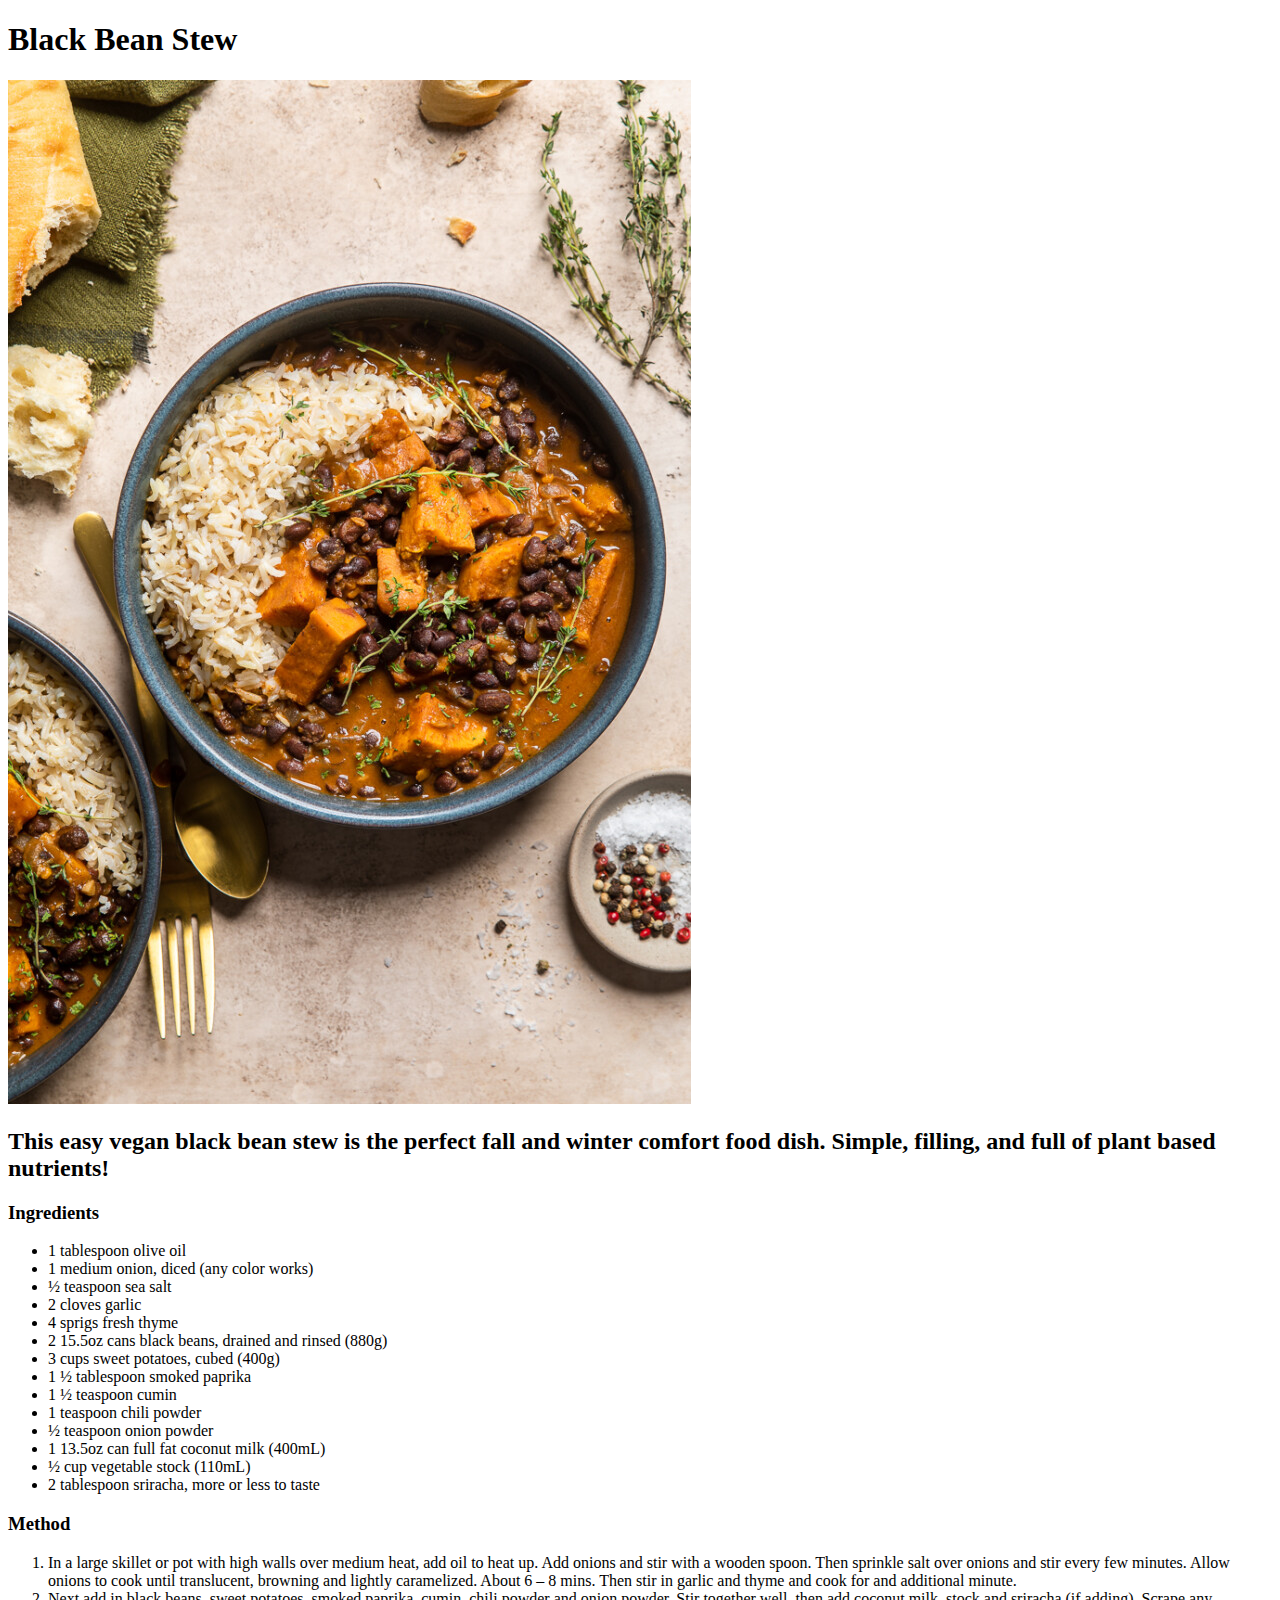
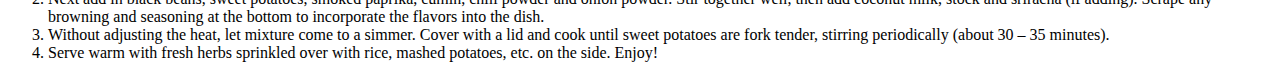
==== recipes/black-bean-stew.html @ 6537693f "added index.html, images/black-bean-stew.jpg, and recipes/black-bean-stew.html" ====
<!DOCTYPE html>
<html lang="en">
<head>
    <meta charset="UTF-8">
    <meta http-equiv="X-UA-Compatible" content="IE=edge">
    <meta name="viewport" content="width=device-width, initial-scale=1.0">
    <title>Document</title>
</head>
<body>
    <h1>Black Bean Stew</h1>
        <img src="../images/black-bean-stew.jpg" alt="Picture of Black Bean Stew">
    <h2>This easy vegan black bean stew is the perfect fall and winter comfort food dish. Simple, filling, and full of plant based nutrients!</h2>
    <h3>Ingredients</h3>
        <ul>
            <li>1 tablespoon olive oil</li>
            <li>1 medium onion, diced (any color works)</li>
            <li>½ teaspoon sea salt</li>
            <li>2 cloves garlic</li>
            <li>4 sprigs fresh thyme</li>
            <li>2 15.5oz cans black beans, drained and rinsed (880g)</li>
            <li>3 cups sweet potatoes, cubed (400g)</li>
            <li>1 ½ tablespoon smoked paprika</li>
            <li>1 ½ teaspoon cumin</li>
            <li>1 teaspoon chili powder</li>
            <li>½ teaspoon onion powder</li>
            <li> 1 13.5oz can full fat coconut milk (400mL)</li>
            <li>½ cup vegetable stock (110mL)</li>
            <li>2 tablespoon sriracha, more or less to taste</li>
        </ul>
    <h3>Method</h3>
        <ol>
            <li>In a large skillet or pot with high walls over medium heat, add oil to heat up. 
                Add onions and stir with a wooden spoon. Then sprinkle salt over onions and stir every few minutes. 
                Allow onions to cook until translucent, browning and lightly caramelized. About 6 – 8 mins. 
                Then stir in garlic and thyme and cook for and additional minute.</li>
            <li>Next add in black beans, sweet potatoes, smoked paprika, cumin, chili powder and onion powder. 
                Stir together well, then add coconut milk, stock and sriracha (if adding). 
                Scrape any browning and seasoning at the bottom to incorporate the flavors into the dish.</li>
            <li>Without adjusting the heat, let mixture come to a simmer. 
                Cover with a lid and cook until sweet potatoes are fork tender, stirring periodically (about 30 – 35 minutes).</li>
            <li>Serve warm with fresh herbs sprinkled over with rice, mashed potatoes, etc. on the side. Enjoy!</li>
        </ol>

</body>
</html>
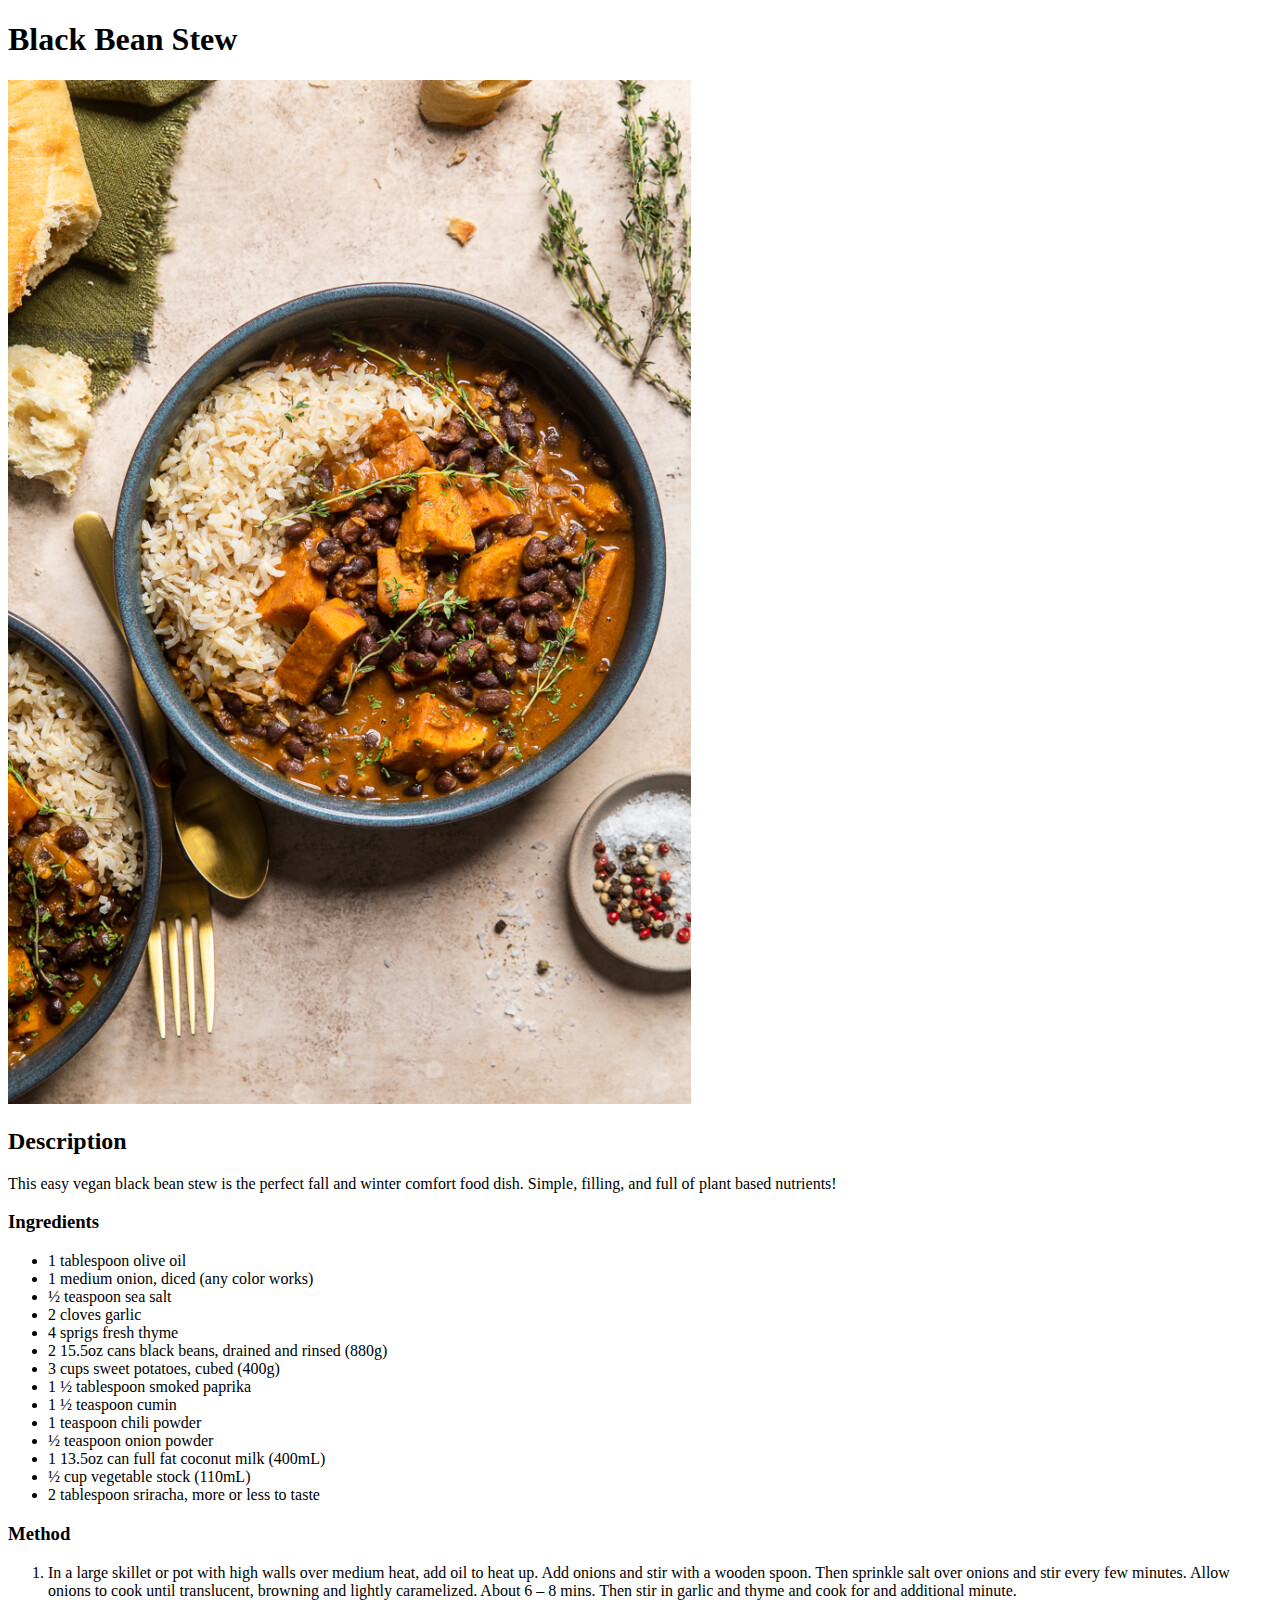
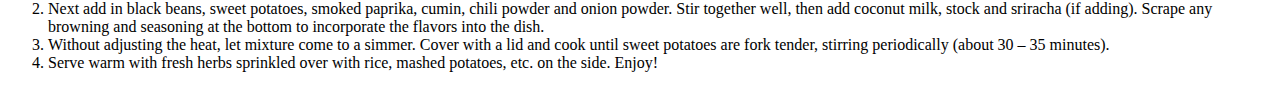
==== commit 5ecbc4d7: "added a description for each recipe" ====
--- a/recipes/black-bean-stew.html
+++ b/recipes/black-bean-stew.html
@@ -9,7 +9,8 @@
 <body>
     <h1>Black Bean Stew</h1>
         <img src="../images/black-bean-stew.jpg" alt="Picture of Black Bean Stew">
-    <h2>This easy vegan black bean stew is the perfect fall and winter comfort food dish. Simple, filling, and full of plant based nutrients!</h2>
+    <h2>Description</h2>
+        <p>This easy vegan black bean stew is the perfect fall and winter comfort food dish. Simple, filling, and full of plant based nutrients!</p>
     <h3>Ingredients</h3>
         <ul>
             <li>1 tablespoon olive oil</li>
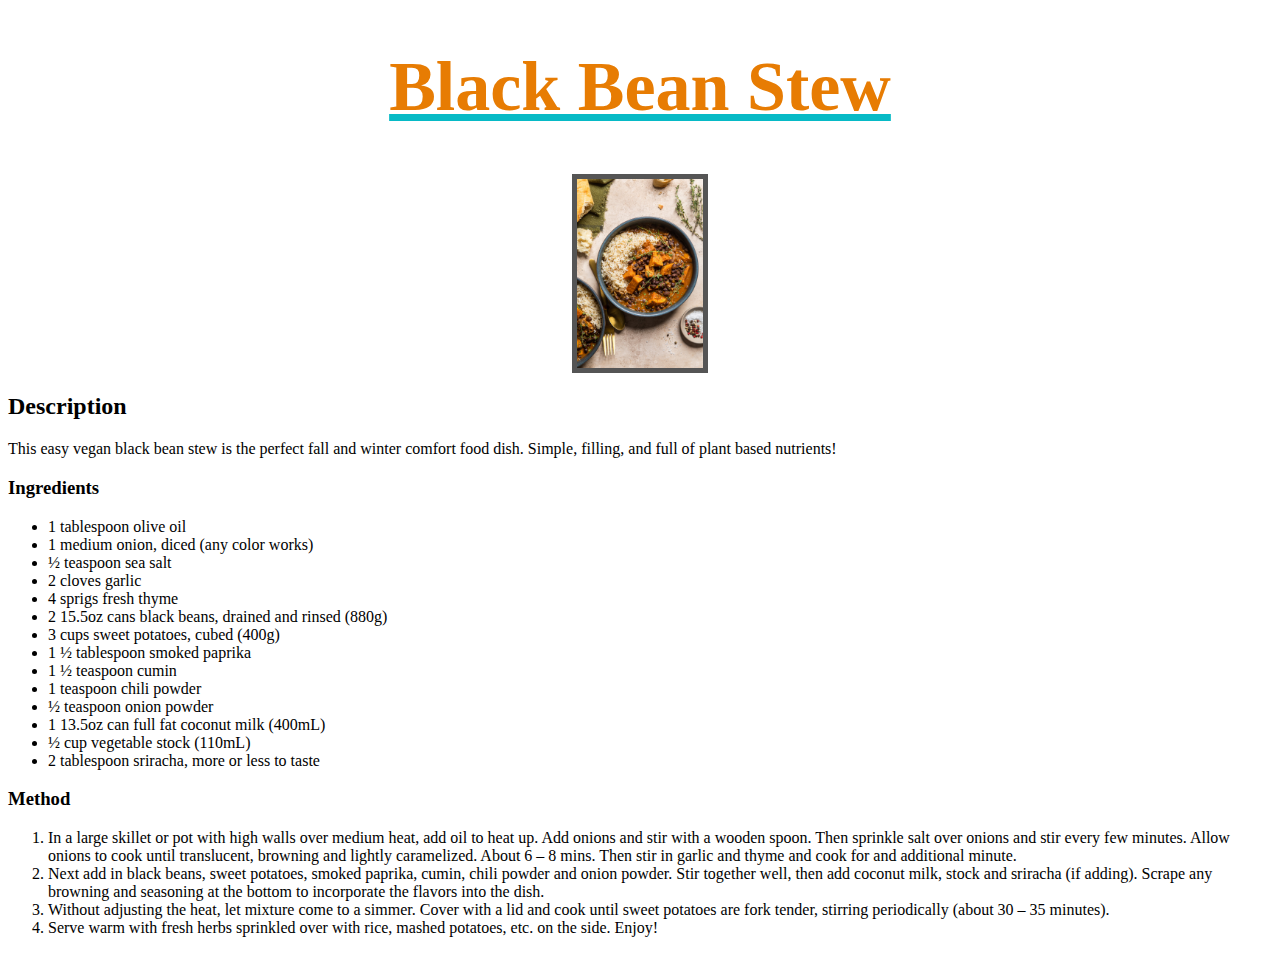
==== commit 808e144c: "All headline & image stylings" ====
--- a/recipes/black-bean-stew.html
+++ b/recipes/black-bean-stew.html
@@ -5,10 +5,11 @@
     <meta http-equiv="X-UA-Compatible" content="IE=edge">
     <meta name="viewport" content="width=device-width, initial-scale=1.0">
     <title>Document</title>
+    <link rel="stylesheet" href="../styles.css">
 </head>
 <body>
     <h1>Black Bean Stew</h1>
-        <img src="../images/black-bean-stew.jpg" alt="Picture of Black Bean Stew">
+        <img src="../images/black-bean-stew.jpg" alt="Picture of Black Bean Stew" class="beans">
     <h2>Description</h2>
         <p>This easy vegan black bean stew is the perfect fall and winter comfort food dish. Simple, filling, and full of plant based nutrients!</p>
     <h3>Ingredients</h3>
--- a/styles.css
+++ b/styles.css
@@ -0,0 +1,33 @@
+h1 {
+    color: #E77C03;
+    font-size: 70px;
+    text-align: center;
+    text-decoration-line: underline;
+    text-decoration-color:#07BAC6;
+}
+
+.list {
+    color: #07BAC6;
+    font-size: 22px;
+}
+
+.beans {
+    border: 5px solid #555;
+    width: 10%;
+    display: block;
+    margin: auto;
+}
+
+.scones {
+    border: 5px solid #555;
+    width: 15%;
+    display: block;
+    margin: auto;
+}
+
+.brownies {
+    border: 5px solid #555;
+    width: 20%;
+    display: block;
+    margin: auto;
+}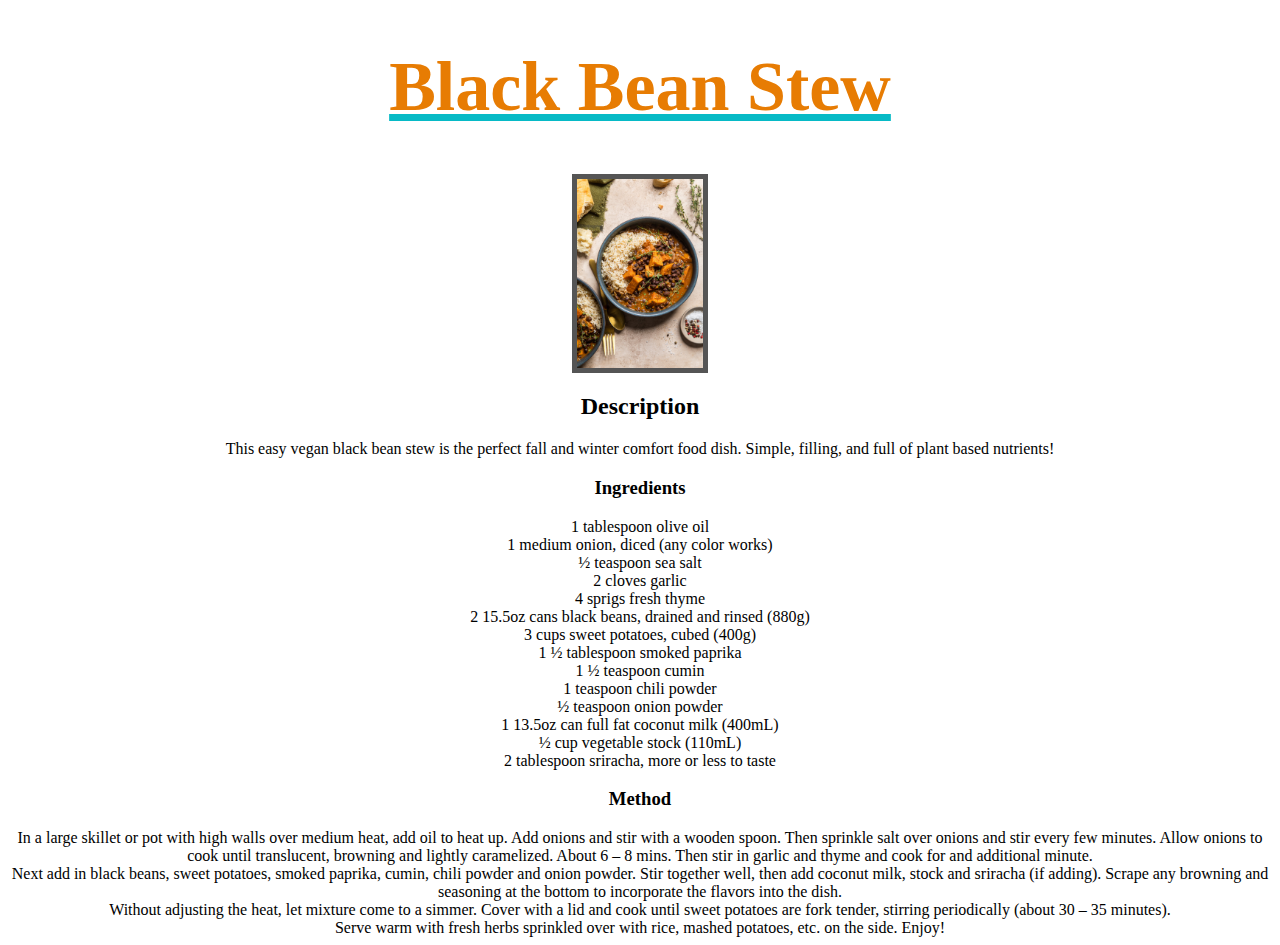
==== commit 45e16431: "Centre aligned everything" ====
--- a/recipes/black-bean-stew.html
+++ b/recipes/black-bean-stew.html
@@ -13,7 +13,7 @@
     <h2>Description</h2>
         <p>This easy vegan black bean stew is the perfect fall and winter comfort food dish. Simple, filling, and full of plant based nutrients!</p>
     <h3>Ingredients</h3>
-        <ul>
+        <div class="lists">
             <li>1 tablespoon olive oil</li>
             <li>1 medium onion, diced (any color works)</li>
             <li>½ teaspoon sea salt</li>
@@ -28,9 +28,9 @@
             <li> 1 13.5oz can full fat coconut milk (400mL)</li>
             <li>½ cup vegetable stock (110mL)</li>
             <li>2 tablespoon sriracha, more or less to taste</li>
-        </ul>
+        </div>
     <h3>Method</h3>
-        <ol>
+        <div class="lists">
             <li>In a large skillet or pot with high walls over medium heat, add oil to heat up. 
                 Add onions and stir with a wooden spoon. Then sprinkle salt over onions and stir every few minutes. 
                 Allow onions to cook until translucent, browning and lightly caramelized. About 6 – 8 mins. 
@@ -41,7 +41,7 @@
             <li>Without adjusting the heat, let mixture come to a simmer. 
                 Cover with a lid and cook until sweet potatoes are fork tender, stirring periodically (about 30 – 35 minutes).</li>
             <li>Serve warm with fresh herbs sprinkled over with rice, mashed potatoes, etc. on the side. Enjoy!</li>
-        </ol>
+        </div>
 
 </body>
 </html>--- a/styles.css
+++ b/styles.css
@@ -1,14 +1,7 @@
-h1 {
-    color: #E77C03;
-    font-size: 70px;
-    text-align: center;
-    text-decoration-line: underline;
-    text-decoration-color:#07BAC6;
-}
-
-.list {
+.main-list {
     color: #07BAC6;
     font-size: 22px;
+    text-align: center;
 }
 
 .beans {
@@ -30,4 +23,21 @@
     width: 20%;
     display: block;
     margin: auto;
+}
+
+h1 {
+    color: #E77C03;
+    font-size: 70px;
+    text-align: center;
+    text-decoration-line: underline;
+    text-decoration-color:#07BAC6;
+}
+
+h2, h3,
+p {
+    text-align: center;
+}
+
+.lists {
+    text-align: center;
 }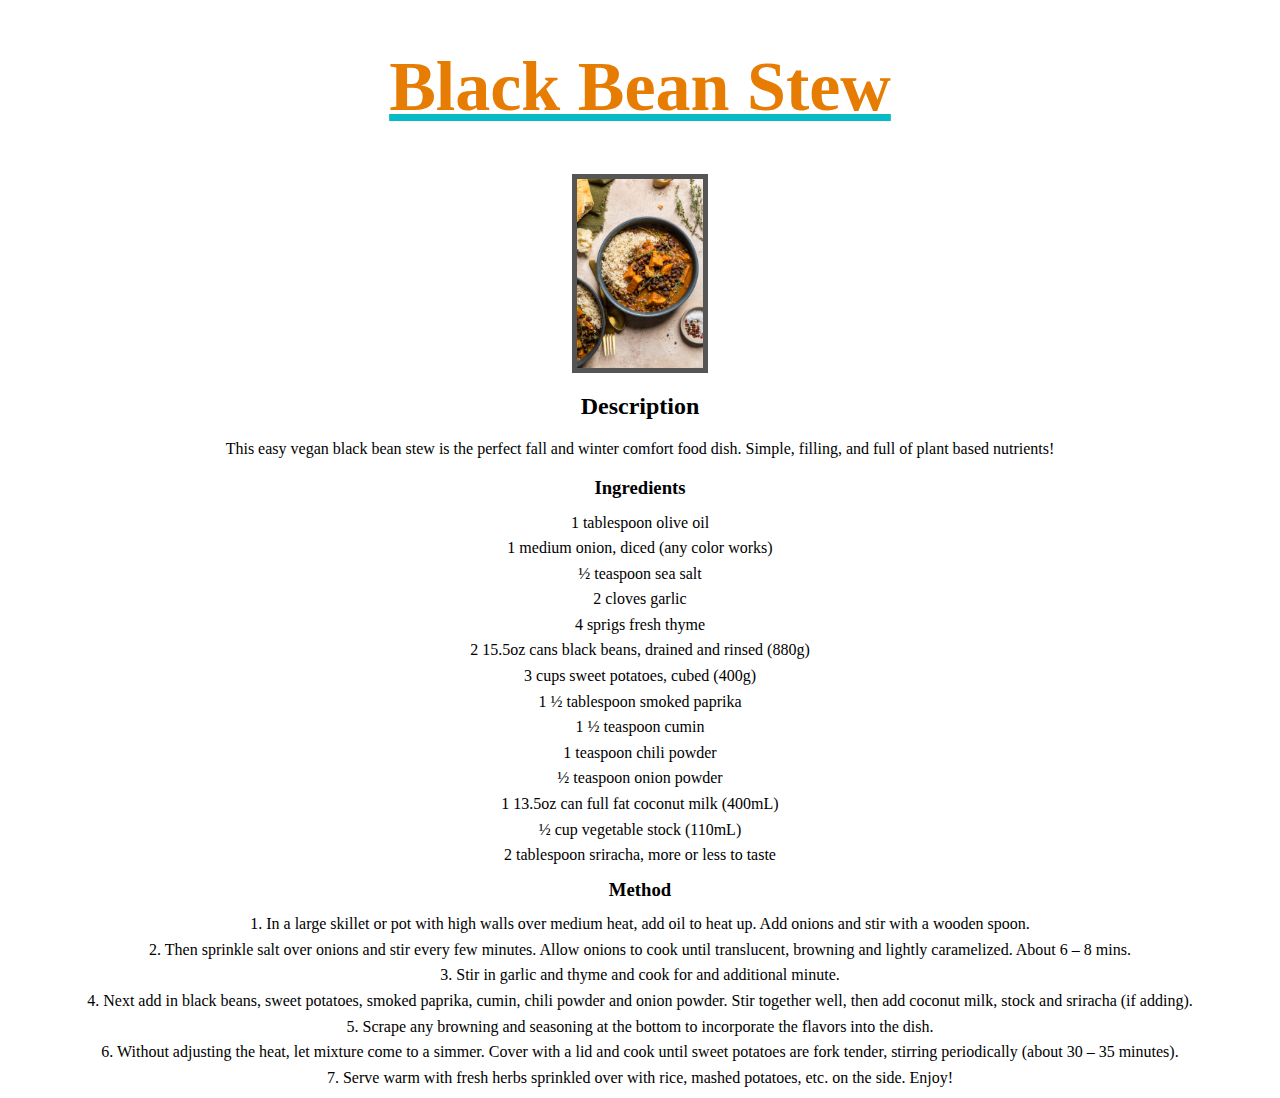
==== commit 08a8ef93: "replaced bullet points (li) with nothing (p elemets) and numerically listed the Methods" ====
--- a/recipes/black-bean-stew.html
+++ b/recipes/black-bean-stew.html
@@ -14,33 +14,30 @@
         <p>This easy vegan black bean stew is the perfect fall and winter comfort food dish. Simple, filling, and full of plant based nutrients!</p>
     <h3>Ingredients</h3>
         <div class="lists">
-            <li>1 tablespoon olive oil</li>
-            <li>1 medium onion, diced (any color works)</li>
-            <li>½ teaspoon sea salt</li>
-            <li>2 cloves garlic</li>
-            <li>4 sprigs fresh thyme</li>
-            <li>2 15.5oz cans black beans, drained and rinsed (880g)</li>
-            <li>3 cups sweet potatoes, cubed (400g)</li>
-            <li>1 ½ tablespoon smoked paprika</li>
-            <li>1 ½ teaspoon cumin</li>
-            <li>1 teaspoon chili powder</li>
-            <li>½ teaspoon onion powder</li>
-            <li> 1 13.5oz can full fat coconut milk (400mL)</li>
-            <li>½ cup vegetable stock (110mL)</li>
-            <li>2 tablespoon sriracha, more or less to taste</li>
+            <p>1 tablespoon olive oil</p>
+            <p>1 medium onion, diced (any color works)</p>
+            <p>½ teaspoon sea salt</p>
+            <p>2 cloves garlic</p>
+            <p>4 sprigs fresh thyme</p>
+            <p>2 15.5oz cans black beans, drained and rinsed (880g)</p>
+            <p>3 cups sweet potatoes, cubed (400g)</p>
+            <p>1 ½ tablespoon smoked paprika</p>
+            <p>1 ½ teaspoon cumin</p>
+            <p>1 teaspoon chili powder</p>
+            <p>½ teaspoon onion powder</p>
+            <p> 1 13.5oz can full fat coconut milk (400mL)</p>
+            <p>½ cup vegetable stock (110mL)</p>
+            <p>2 tablespoon sriracha, more or less to taste</p>
         </div>
     <h3>Method</h3>
         <div class="lists">
-            <li>In a large skillet or pot with high walls over medium heat, add oil to heat up. 
-                Add onions and stir with a wooden spoon. Then sprinkle salt over onions and stir every few minutes. 
-                Allow onions to cook until translucent, browning and lightly caramelized. About 6 – 8 mins. 
-                Then stir in garlic and thyme and cook for and additional minute.</li>
-            <li>Next add in black beans, sweet potatoes, smoked paprika, cumin, chili powder and onion powder. 
-                Stir together well, then add coconut milk, stock and sriracha (if adding). 
-                Scrape any browning and seasoning at the bottom to incorporate the flavors into the dish.</li>
-            <li>Without adjusting the heat, let mixture come to a simmer. 
-                Cover with a lid and cook until sweet potatoes are fork tender, stirring periodically (about 30 – 35 minutes).</li>
-            <li>Serve warm with fresh herbs sprinkled over with rice, mashed potatoes, etc. on the side. Enjoy!</li>
+            <p>1. In a large skillet or pot with high walls over medium heat, add oil to heat up. Add onions and stir with a wooden spoon. 
+            <p>2. Then sprinkle salt over onions and stir every few minutes. Allow onions to cook until translucent, browning and lightly caramelized. About 6 – 8 mins. 
+            <p>3. Stir in garlic and thyme and cook for and additional minute.</p>
+            <p>4. Next add in black beans, sweet potatoes, smoked paprika, cumin, chili powder and onion powder. Stir together well, then add coconut milk, stock and sriracha (if adding).</p>
+            <p>5. Scrape any browning and seasoning at the bottom to incorporate the flavors into the dish.</p>
+            <p>6. Without adjusting the heat, let mixture come to a simmer. Cover with a lid and cook until sweet potatoes are fork tender, stirring periodically (about 30 – 35 minutes).</p>
+            <p>7. Serve warm with fresh herbs sprinkled over with rice, mashed potatoes, etc. on the side. Enjoy!</p>
         </div>
 
 </body>
--- a/styles.css
+++ b/styles.css
@@ -40,4 +40,5 @@
 
 .lists {
     text-align: center;
+    line-height: 0.6;
 }